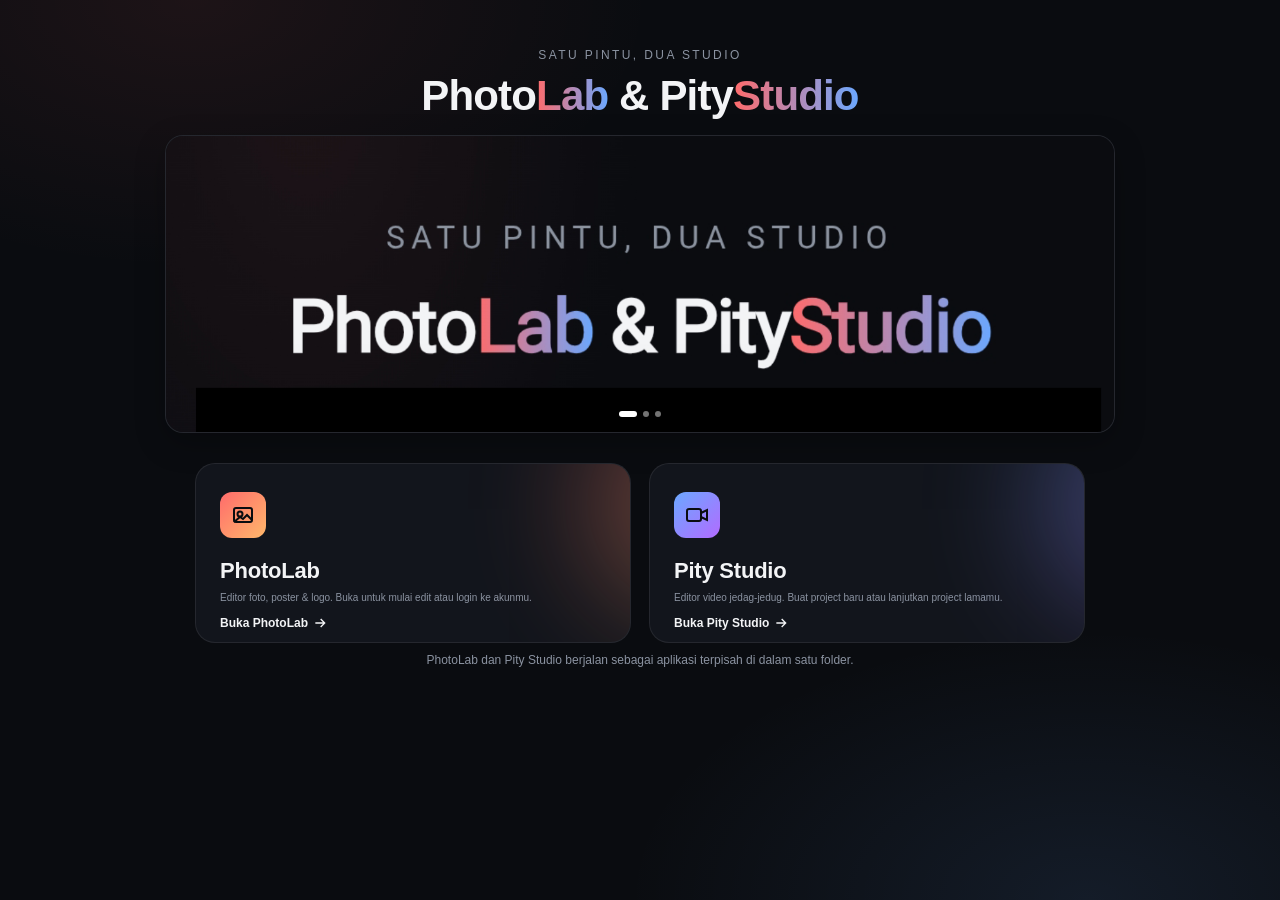
==== index.html @ 99c20e89 "Rename UFNAI.html to index.html" ====
<!DOCTYPE html>
<html lang="id">
<head>
<meta charset="UTF-8">
<meta name="viewport" content="width=device-width, initial-scale=1, maximum-scale=1, user-scalable=no, viewport-fit=cover">
<meta name="theme-color" content="#0A0C10">
<title>Studio — PhotoLab & Pity Studio</title>
<style>
  :root{
    --bg:#0A0C10;
    --bg-soft:#12151C;
    --line:rgba(255,255,255,.08);
    --ink:#F3F4F6;
    --ink-dim:#8B93A1;
    --photo-a:#FF6B6B;
    --photo-b:#FFB86B;
    --video-a:#6BA8FF;
    --video-b:#B26BFF;
  }
  /* Hilangkan highlight biru saat elemen disentuh */
* {
  -webkit-tap-highlight-color: transparent;
}

/* Hilangkan outline saat elemen mendapat fokus */
*:focus {
  outline: none;
}

/* Hilangkan selection teks */
* {
  -webkit-user-select: none;
  user-select: none;
}
  *{box-sizing:border-box;}
  html,body{margin:0;padding:0;}
  body{
    min-height:100vh;
    background:
      radial-gradient(60% 50% at 15% 0%, rgba(255,107,107,.08), transparent 60%),
      radial-gradient(60% 50% at 85% 100%, rgba(107,168,255,.10), transparent 60%),
      var(--bg);
    color:var(--ink);
    font-family:'Inter',-apple-system,BlinkMacSystemFont,'Segoe UI',sans-serif;
    display:flex;
    flex-direction:column;
    align-items:center;
    padding:48px 20px 32px;
  }
  .brand{
    text-align:center;
    margin-bottom:40px;
  }
  .brand .eyebrow{
    font-size:12px;
    letter-spacing:.2em;
    text-transform:uppercase;
    color:var(--ink-dim);
    margin-bottom:10px;
  }
  .brand h1{
    font-size:clamp(28px,7vw,42px);
    font-weight:700;
    margin:0;
    letter-spacing:-0.02em;
  }
  .brand h1 span{
    background:linear-gradient(90deg,var(--photo-a),var(--video-a));
    -webkit-background-clip:text;
    background-clip:text;
    color:transparent;
  }
  .cards{
    width:100%;
    max-width:890px;
    display:grid;
    grid-template-columns:1fr;
    gap:18px;
  }
  @media(min-width:720px){
    .cards{grid-template-columns:1fr 1fr;}
  }
  .card{
    position:relative;
    overflow:hidden;
    border-radius:20px;
    border:1px solid var(--line);
    background:var(--bg-soft);
    padding:28px 24px;
    text-decoration:none;
    color:var(--ink);
    display:flex;
    flex-direction:column;
    justify-content:space-between;
    height:180px;
    transition:transform .25s ease, border-color .25s ease;
  }
  .card:active{transform:scale(.98);}
  .card::before{
    content:"";
    position:absolute;
    inset:-40% -40% auto auto;
    width:220px;
    height:220px;
    border-radius:50%;
    filter:blur(60px);
    opacity:.35;
    pointer-events:none;
  }
  .card.photo::before{background:linear-gradient(135deg,var(--photo-a),var(--photo-b));}
  .card.video::before{background:linear-gradient(135deg,var(--video-a),var(--video-b));}
  .card:hover{border-color:rgba(255,255,255,.2);}
  .card .icon{
    width:46px;height:46px;
    border-radius:12px;
    display:flex;align-items:center;justify-content:center;
    margin-bottom:20px;
  }
  .card.photo .icon{background:linear-gradient(135deg,var(--photo-a),var(--photo-b));}
  .card.video .icon{background:linear-gradient(135deg,var(--video-a),var(--video-b));}
  .card svg{width:24px;height:24px;stroke:#0A0C10;fill:none;stroke-width:2;}
  .card h2{
    font-size:22px;
    margin:0 0 6px;
    font-weight:700;
    letter-spacing:-0.01em;
  }
  .card p{
    margin:0;
    color:var(--ink-dim);
    font-size:10px;
    line-height:1.5;
  }
  .card .go{
    margin-top:10px;
    display:inline-flex;
    align-items:center;
    gap:4px;
    font-size:12px;
    font-weight:600;
    color:var(--ink);
  }
  .card .go svg{width:16px;height:16px;stroke:var(--ink);}
  footer{
    margin-top:10px;
    color:var(--ink-dim);
    font-size:12px;
    text-align:center;
  }
  /* =========================
   PAPAN IKLAN
========================= */

.ad-slider {
  width: 100%;
  max-width: 950px;
  margin: -25px auto 30px;
  overflow: hidden;
  position: relative;

  border-radius: 18px;
  background: #12151C;
  border: 1px solid rgba(255,255,255,.08);

  box-shadow: 0 10px 30px rgba(0,0,0,.25);
}

.ad-track {
  display: flex;
  width: 100%;

  transition:
    transform .55s cubic-bezier(.4,0,.2,1);

  touch-action: pan-y;
}

.ad-item {
  min-width: 100%;
  display: block;

  aspect-ratio: 16 / 5;

  overflow: hidden;
}

.ad-item img {
  width: 100%;
  height: 100%;

  display: block;

  object-fit: cover;

  user-select: none;
  -webkit-user-drag: none;
}

/* =========================
   DOT INDIKATOR
========================= */

.ad-dots {
  position: absolute;

  left: 50%;
  bottom: 10px;

  transform: translateX(-50%);

  display: flex;
  gap: 6px;

  padding: 5px 8px;

  border-radius: 20px;

  background: rgba(0,0,0,.35);
  backdrop-filter: blur(8px);
}

.ad-dot {
  width: 6px;
  height: 6px;

  border-radius: 50%;

  background: rgba(255,255,255,.45);

  transition: all .25s ease;
}

.ad-dot.active {
  width: 18px;

  border-radius: 10px;

  background: white;
}

/* =========================
   MOBILE
========================= */

@media (max-width: 600px) {

  .ad-slider {
    margin: -25px auto 25px;
    border-radius: 14px;
  }

  .ad-item {
    aspect-ratio: 16 / 6;
  }

    }
</style>
</head>
<body>

  <div class="brand">
    <div class="eyebrow">Satu pintu, dua studio</div>
    <h1>Photo<span>Lab</span> &amp; Pity<span>Studio</span></h1>
  </div>
<!-- PAPAN IKLAN -->
<div class="ad-slider" id="adSlider">
  <div class="ad-track" id="adTrack">

    <a class="ad-item" href="#" onclick="return false;">
      <img src="foto-iklan-1.png" alt="Iklan 1">
    </a>

    <a class="ad-item" href="photolab.html">
      <img src="foto-iklan-2.png" alt="Iklan 2">
    </a>

    <a class="ad-item" href="studio.html">
      <img src="foto-iklan-3.png" alt="Iklan 3">
    </a>

  </div>

  <div class="ad-dots" id="adDots"></div>
</div>
  <div class="cards">
    <a class="card photo" href="photolab.html">
      <div>
        <div class="icon">
          <svg viewBox="0 0 24 24"><rect x="3" y="5" width="18" height="14" rx="2"/><circle cx="9" cy="11" r="2.5"/><path d="M21 17l-5-5-4 4-3-2-6 5"/></svg>
        </div>
        <h2>PhotoLab</h2>
        <p>Editor foto, poster &amp; logo. Buka untuk mulai edit atau login ke akunmu.</p>
      </div>
      <span class="go">Buka PhotoLab
        <svg viewBox="0 0 24 24" stroke-width="2" fill="none"><path d="M5 12h14M13 6l6 6-6 6"/></svg>
      </span>
    </a>

    <a class="card video" href="studio.html">
      <div>
        <div class="icon">
          <svg viewBox="0 0 24 24"><rect x="2" y="6" width="14" height="12" rx="2"/><path d="M16 10l6-3v10l-6-3"/></svg>
        </div>
        <h2>Pity Studio</h2>
        <p>Editor video jedag-jedug. Buat project baru atau lanjutkan project lamamu.</p>
      </div>
      <span class="go">Buka Pity Studio
        <svg viewBox="0 0 24 24" stroke-width="2" fill="none"><path d="M5 12h14M13 6l6 6-6 6"/></svg>
      </span>
    </a>
  </div>

  <footer>PhotoLab dan Pity Studio berjalan sebagai aplikasi terpisah di dalam satu folder.</footer>
<script>
  /* =========================
   PAPAN IKLAN AUTO SLIDER
========================= */

(function () {

  const slider = document.getElementById("adSlider");
  const track = document.getElementById("adTrack");
  const items = document.querySelectorAll(".ad-item");
  const dotsContainer = document.getElementById("adDots");

  if (!slider || !track || items.length === 0) return;

  let current = 0;
  let timer;

  /* =========================
     BUAT DOT
  ========================= */

  items.forEach((item, index) => {

    const dot = document.createElement("span");

    dot.className = "ad-dot";

    if (index === 0) {
      dot.classList.add("active");
    }

    dot.addEventListener("click", () => {
      goToSlide(index);
      restartTimer();
    });

    dotsContainer.appendChild(dot);

  });

  const dots = document.querySelectorAll(".ad-dot");


  /* =========================
     PINDAH IKLAN
  ========================= */

  function goToSlide(index) {

    current = index;

    track.style.transform =
      `translateX(-${current * 100}%)`;

    dots.forEach((dot, i) => {

      dot.classList.toggle(
        "active",
        i === current
      );

    });

  }


  /* =========================
     AUTO 3 DETIK
  ========================= */

  function startTimer() {

    timer = setInterval(() => {

      current++;

      if (current >= items.length) {
        current = 0;
      }

      goToSlide(current);

    }, 3000);

  }


  function restartTimer() {

    clearInterval(timer);

    startTimer();

  }


  /* =========================
     SWIPE HP
  ========================= */

  let startX = 0;
  let endX = 0;

  slider.addEventListener("touchstart", (e) => {

    startX = e.touches[0].clientX;

    clearInterval(timer);

  }, {
    passive: true
  });


  slider.addEventListener("touchend", (e) => {

    endX = e.changedTouches[0].clientX;

    const distance = endX - startX;


    if (Math.abs(distance) > 50) {

      /* Geser kiri */
      if (distance < 0) {

        current++;

        if (current >= items.length) {
          current = 0;
        }

      }

      /* Geser kanan */
      else {

        current--;

        if (current < 0) {
          current = items.length - 1;
        }

      }

      goToSlide(current);

    }

    startTimer();

  }, {
    passive: true
  });


  /* Mulai otomatis */
  startTimer();

})();
</script>
</body>
</html>
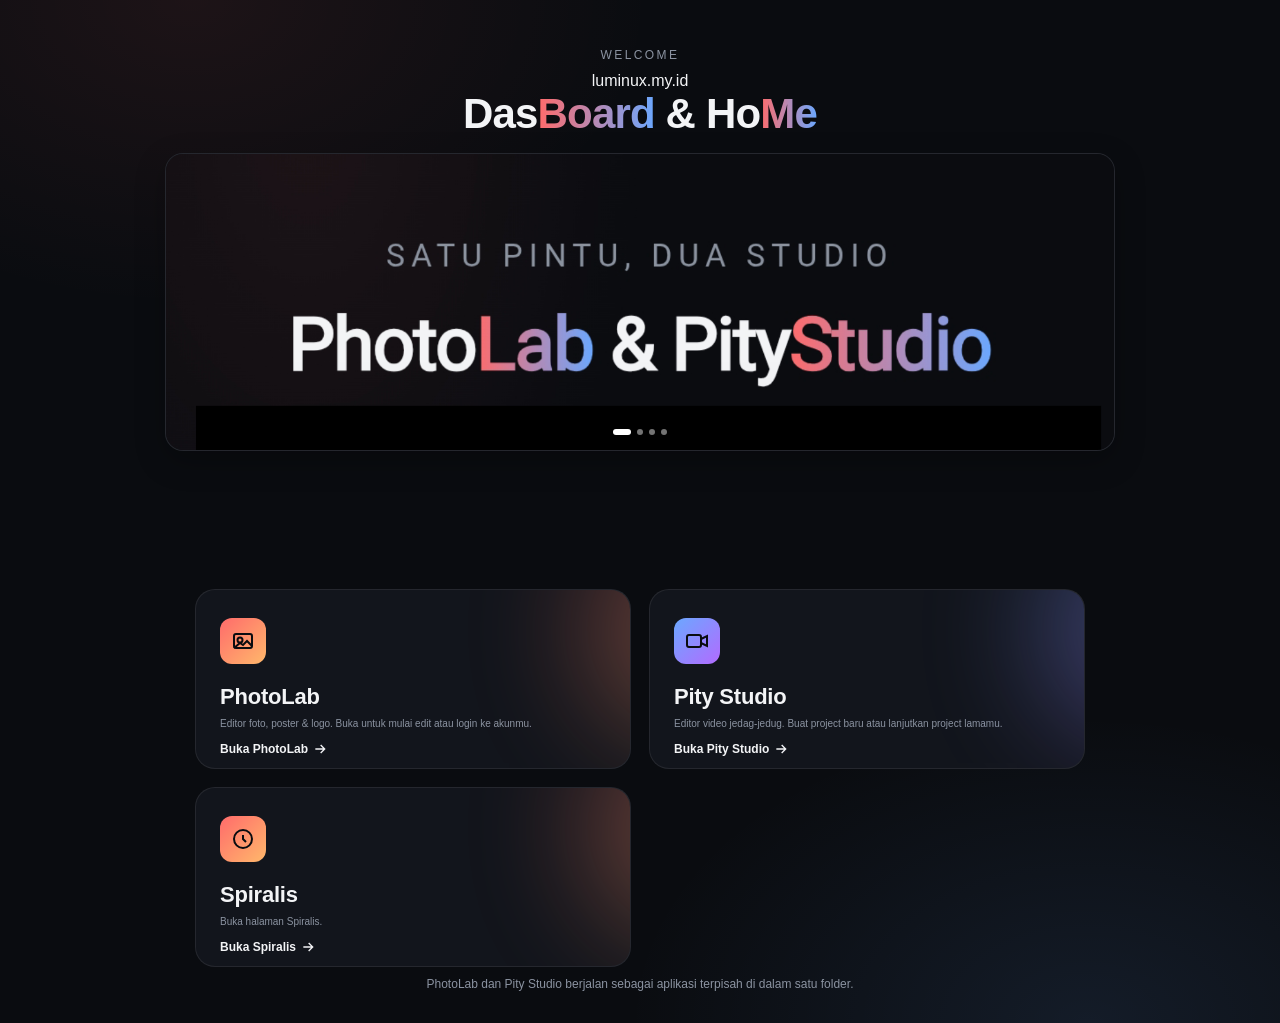
==== commit c8866c1a: "Add files via upload" ====
--- a/index.html
+++ b/index.html
@@ -1,6 +1,7 @@
 <!DOCTYPE html>
 <html lang="id">
 <head>
+<script async src="https://pagead2.googlesyndication.com/pagead/js/adsbygoogle.js?client=ca-pub-7405559855984003" crossorigin="anonymous"></script>
 <meta charset="UTF-8">
 <meta name="viewport" content="width=device-width, initial-scale=1, maximum-scale=1, user-scalable=no, viewport-fit=cover">
 <meta name="theme-color" content="#0A0C10">
@@ -141,6 +142,16 @@
     color:var(--ink);
   }
   .card .go svg{width:16px;height:16px;stroke:var(--ink);}
+  .adsense-slot{
+    width:100%;
+    max-width:890px;
+    min-height:90px;
+    margin:0 0 18px;
+    display:flex;
+    align-items:center;
+    justify-content:center;
+    overflow:hidden;
+  }
   footer{
     margin-top:10px;
     color:var(--ink-dim);
@@ -259,8 +270,9 @@
 <body>
 
   <div class="brand">
-    <div class="eyebrow">Satu pintu, dua studio</div>
-    <h1>Photo<span>Lab</span> &amp; Pity<span>Studio</span></h1>
+    <div class="eyebrow">Welcome</div>
+    <span>luminux.my.id</span>
+    <h1>Das<span>Board</span> &amp; Ho<span>Me</span></h1>
   </div>
 <!-- PAPAN IKLAN -->
 <div class="ad-slider" id="adSlider">
@@ -270,19 +282,63 @@
       <img src="foto-iklan-1.png" alt="Iklan 1">
     </a>
 
-    <a class="ad-item" href="photolab.html">
+    <a class="ad-item" href="https://pbftask.github.io/luminux.store/store">
       <img src="foto-iklan-2.png" alt="Iklan 2">
     </a>
 
-    <a class="ad-item" href="studio.html">
+    <a class="ad-item" href="https://pbftask.github.io/luminux.store/store">
       <img src="foto-iklan-3.png" alt="Iklan 3">
+    </a>
+    
+    <a class="ad-item" href="https://pbftask.github.io/luminux.store/store">
+      <img src="foto-iklan-4.png" alt="Iklan 4">
     </a>
 
   </div>
 
   <div class="ad-dots" id="adDots"></div>
 </div>
+
+<!-- ===== SLOT IKLAN ADSENSE ===== -->
+<!-- Ganti data-ad-slot="XXXXXXXXXX" dengan Ad Slot ID asli dari akun AdSense-mu -->
+<div class="adsense-slot">
+  <ins class="adsbygoogle"
+       style="display:block"
+       data-ad-client="ca-pub-7405559855984003"
+       data-ad-slot="3565180761"
+       data-ad-format="auto"
+       data-full-width-responsive="true"></ins>
+</div>
+<script>
+  (adsbygoogle = window.adsbygoogle || []).push({});
+</script>
+<!-- ===== END SLOT IKLAN ADSENSE ===== -->
+
   <div class="cards">
+
+    <!-- ===================================================
+         TEMPLATE TOMBOL / CARD BARU
+         Cara pakai:
+         1. Copy blok <a class="card ..."> ... </a> di bawah ini
+         2. Ganti "warna-kelas" jadi "photo" / "video", atau buat warna sendiri di CSS (lihat --photo-a/--photo-b di :root)
+         3. Ganti href, judul (h2), deskripsi (p), dan teks tombol (span.go)
+         4. Ganti isi svg icon sesuai selera (bisa pakai icon dari feathericons.com)
+         =================================================== -->
+    <!--
+    <a class="card photo" href="halaman-baru.html">
+      <div>
+        <div class="icon">
+          <svg viewBox="0 0 24 24"><circle cx="12" cy="12" r="9"/></svg>
+        </div>
+        <h2>Judul Tombol Baru</h2>
+        <p>Deskripsi singkat tombol baru di sini.</p>
+      </div>
+      <span class="go">Buka Fitur Baru
+        <svg viewBox="0 0 24 24" stroke-width="2" fill="none"><path d="M5 12h14M13 6l6 6-6 6"/></svg>
+      </span>
+    </a>
+    -->
+
     <a class="card photo" href="photolab.html">
       <div>
         <div class="icon">
@@ -308,6 +364,20 @@
         <svg viewBox="0 0 24 24" stroke-width="2" fill="none"><path d="M5 12h14M13 6l6 6-6 6"/></svg>
       </span>
     </a>
+
+    <!-- Contoh tombol baru (hapus/ubah sesuai kebutuhan) -->
+    <a class="card photo" href="spiralis.html">
+      <div>
+        <div class="icon">
+          <svg viewBox="0 0 24 24"><circle cx="12" cy="12" r="9"/><path d="M12 8v4l3 3"/></svg>
+        </div>
+        <h2>Spiralis</h2>
+        <p>Buka halaman Spiralis.</p>
+      </div>
+      <span class="go">Buka Spiralis
+        <svg viewBox="0 0 24 24" stroke-width="2" fill="none"><path d="M5 12h14M13 6l6 6-6 6"/></svg>
+      </span>
+    </a>
   </div>
 
   <footer>PhotoLab dan Pity Studio berjalan sebagai aplikasi terpisah di dalam satu folder.</footer>
@@ -393,7 +463,7 @@
 
       goToSlide(current);
 
-    }, 3000);
+    }, 5000);
 
   }
 
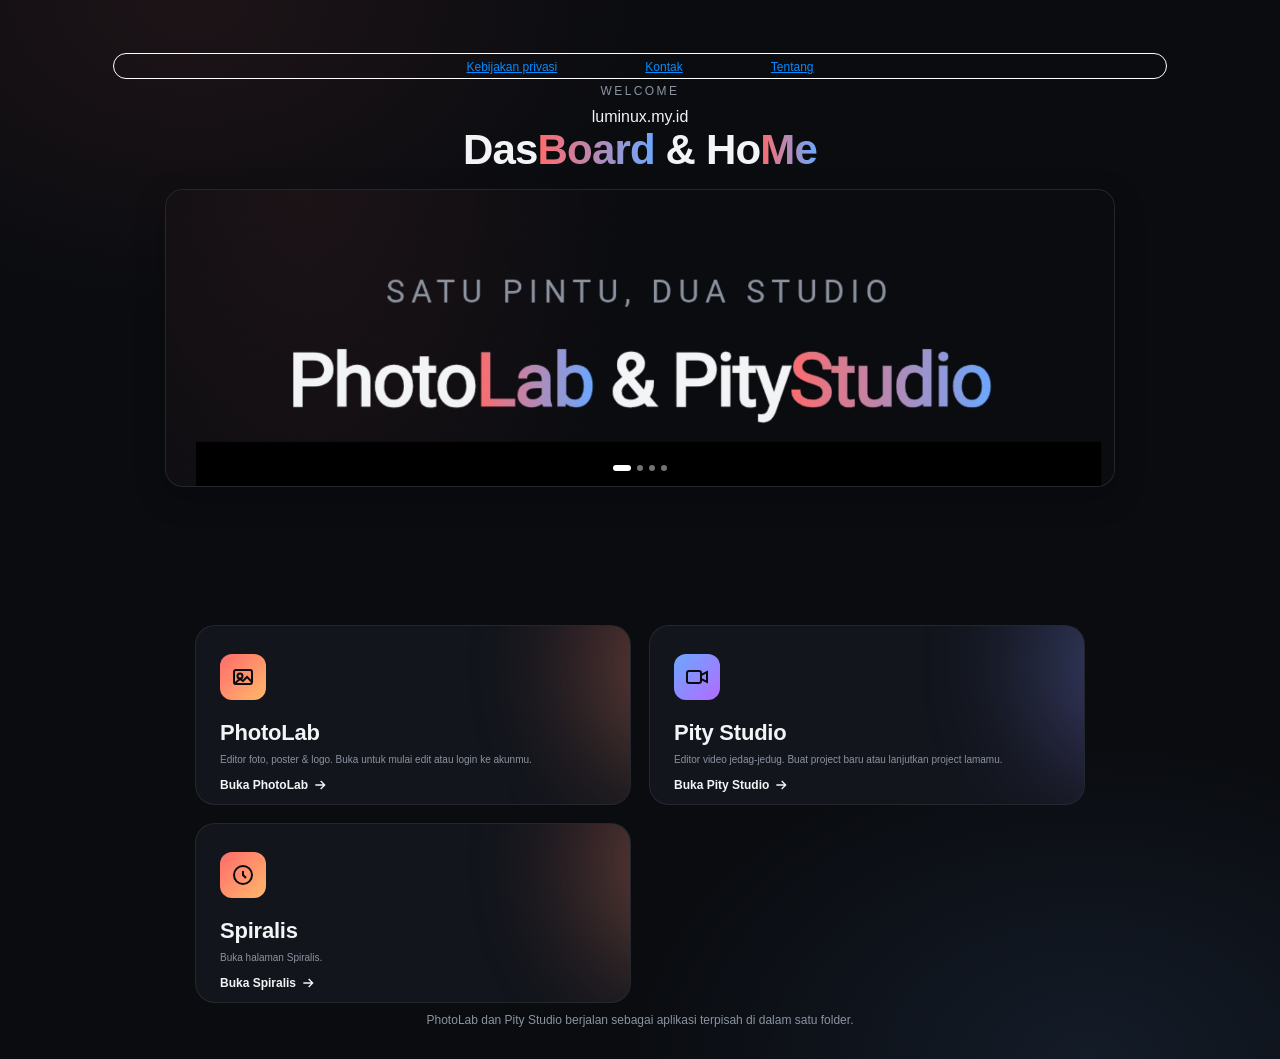
==== commit af9947f6: "Add files via upload" ====
--- a/index.html
+++ b/index.html
@@ -265,10 +265,32 @@
   }
 
     }
+  .privacy-btn{
+    color:#048bff;
+    margin:4%;
+    font-size: 12px;
+    margin-bottom: 3px;
+  }
+  .hest{
+    background: transparent;
+    border:solid 1px #fff;
+    padding: 3px;
+    width:85%;
+    border-radius:20px;
+    margin:5px;
+    text-align: center;
+    max-height: 30px;
+  }
 </style>
 </head>
 <body>
 
+<div class="hest">
+  <a class="privacy-btn" href="privasi.html">Kebijakan privasi</a>
+  <a class="privacy-btn" href="kontak.html">Kontak</a>
+  <a class="privacy-btn" href="tentang.html">Tentang</a>
+</div>
+  
   <div class="brand">
     <div class="eyebrow">Welcome</div>
     <span>luminux.my.id</span>
